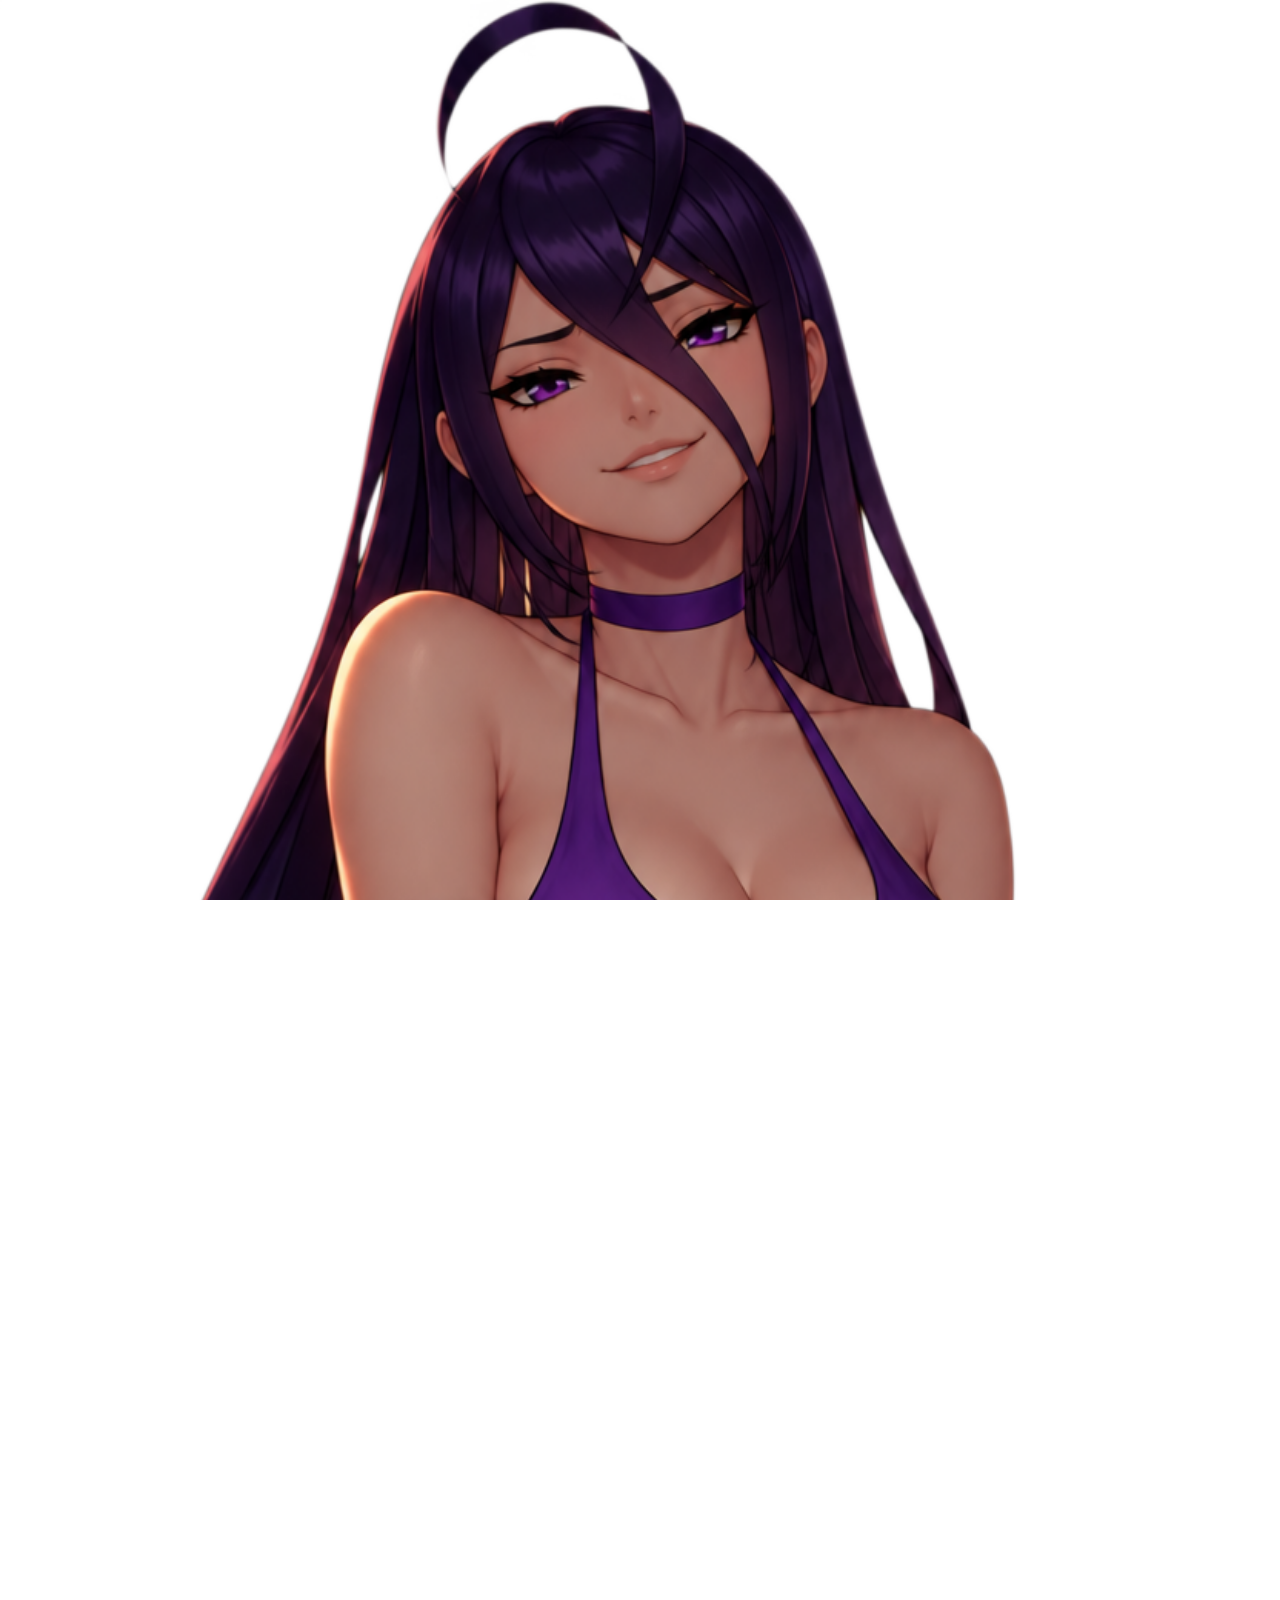
==== ui/avatar.html @ 6da130e4 "feat(avatar): single-frame reactions wired to the phrase bank - manifest maps each state to one PNG;" ====
<!doctype html>
<html lang="en">
  <head>
    <meta charset="utf-8" />
    <meta name="viewport" content="width=device-width, initial-scale=1" />
    <title>nerea avatar</title>
    <link rel="stylesheet" href="avatar.css" />
  </head>
  <body>
    <div id="stage" class="stage" data-tauri-drag-region>
      <img id="sprite" class="sprite" alt="Nerea" draggable="false" />
      <p id="subtitle" class="subtitle" hidden></p>
    </div>
    <script type="module" src="avatar.js"></script>
  </body>
</html>
---- ui/avatar.css ----
html,
body {
  margin: 0;
  height: 100%;
  background: transparent;
  overflow: hidden;
  user-select: none;
  cursor: grab;
}

.stage {
  display: grid;
  place-items: end center;
  height: 100%;
  background: transparent;
}

.stage:active {
  cursor: grabbing;
}

.sprite {
  display: block;
  width: 100%;
  height: 100%;
  object-fit: contain;
  object-position: bottom center;
  pointer-events: none;
  -webkit-user-drag: none;
}

/* Keep the frame anchored to the seat line while it swaps. */
.sprite[data-state="error"] {
  opacity: 0.92;
}

/* If the frames cannot be loaded, show a shape instead of an empty window. */
.stage[data-fallback="true"] .sprite {
  display: none;
}

.stage[data-fallback="true"]::after {
  content: "";
  width: 58%;
  height: 52%;
  border-radius: 46% 46% 6px 6px;
  background: #1f2b33;
  border-bottom: 3px solid #2ec4b6;
  align-self: end;
  justify-self: center;
}

/* Score of the line she just said, so a spontaneous remark is readable. */
.subtitle {
  position: absolute;
  left: 4px;
  right: 4px;
  bottom: 4px;
  margin: 0;
  padding: 4px 6px;
  border-radius: 6px;
  background: rgba(13, 19, 23, 0.88);
  border-left: 2px solid #2ec4b6;
  color: #e3ebf0;
  font-family: system-ui, "Segoe UI", Roboto, sans-serif;
  font-size: 10.5px;
  line-height: 1.35;
  max-height: 46px;
  overflow: hidden;
  pointer-events: none;
}
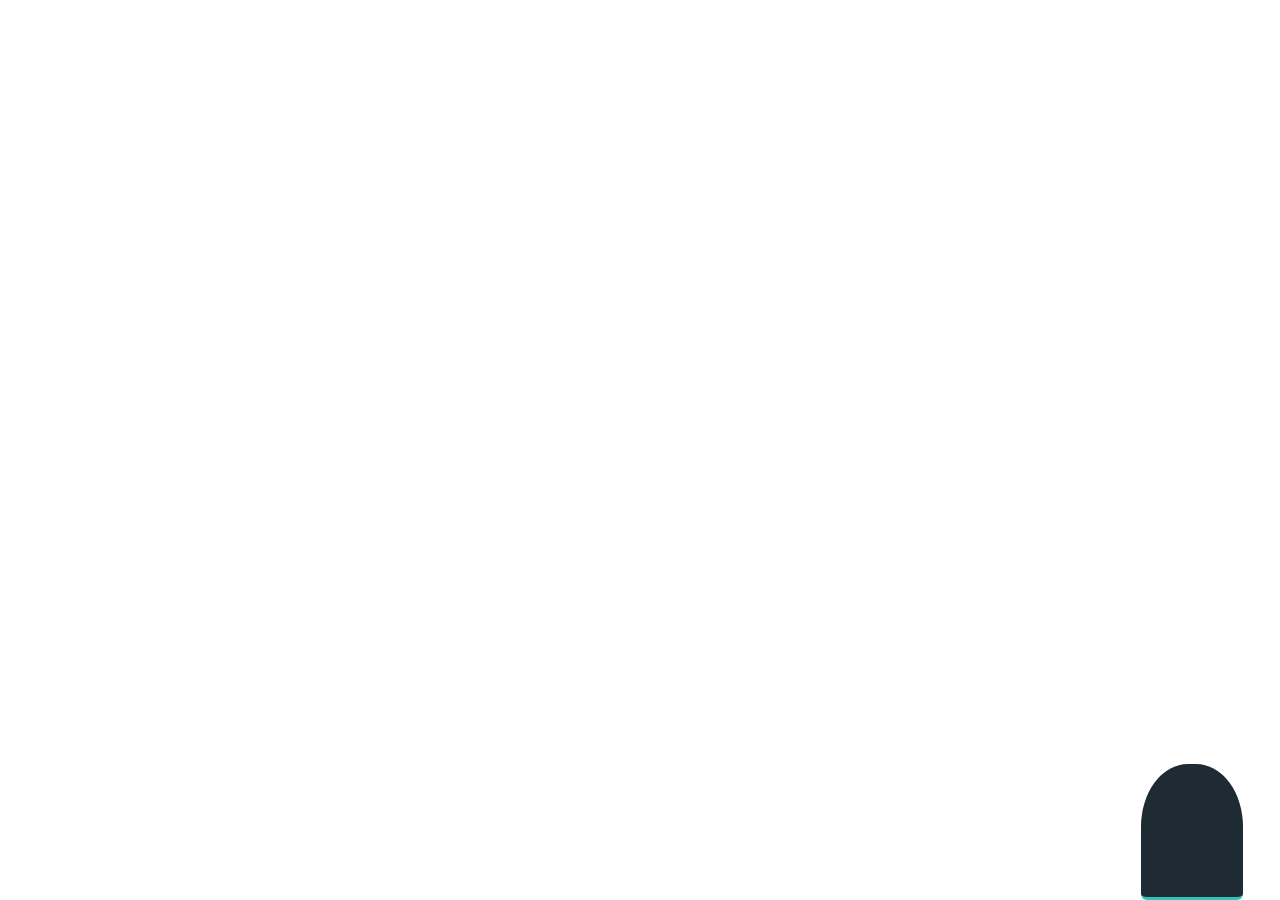
==== commit 943082f3: "feat(desktop): one window with the chat attached to her portrait - the panel lives in the avatar win" ====
--- a/ui/avatar.html
+++ b/ui/avatar.html
@@ -1,5 +1,5 @@
 <!doctype html>
-<html lang="en">
+<html lang="es">
   <head>
     <meta charset="utf-8" />
     <meta name="viewport" content="width=device-width, initial-scale=1" />
@@ -7,8 +7,37 @@
     <link rel="stylesheet" href="avatar.css" />
   </head>
   <body>
-    <div id="stage" class="stage" data-tauri-drag-region>
-      <img id="sprite" class="sprite" alt="Nerea" draggable="false" />
+    <div id="stage" class="stage" data-panel="closed">
+      <section id="panel" class="panel" hidden aria-label="Chat con Nerea">
+        <header class="bar">
+          <span class="name">nerea</span>
+          <button id="menu-button" class="icon" type="button" title="Opciones" aria-expanded="false">⋯</button>
+          <button id="close-button" class="icon" type="button" title="Cerrar (Esc)">✕</button>
+        </header>
+
+        <nav id="menu" class="menu" hidden>
+          <button type="button" data-action="history">Historial completo</button>
+          <button type="button" data-action="dock">Anclar a la ventana</button>
+          <button type="button" data-action="reset">Borrar memoria</button>
+          <button type="button" data-action="quit">Cerrar Nerea</button>
+        </nav>
+
+        <div id="log" class="log" aria-live="polite">
+          <p class="empty">Todavía no hablamos de nada.</p>
+        </div>
+
+        <form id="composer" class="composer">
+          <label class="sr-only" for="prompt">Mensaje</label>
+          <input id="prompt" type="text" placeholder="Decile algo…" autocomplete="off" />
+          <button id="send" class="send" type="submit" title="Enviar">↵</button>
+          <button id="stop" class="icon" type="button" title="Detener" hidden>■</button>
+        </form>
+      </section>
+
+      <div id="grip" class="grip" data-tauri-drag-region>
+        <img id="sprite" class="sprite" alt="Nerea" draggable="false" />
+      </div>
+
       <p id="subtitle" class="subtitle" hidden></p>
     </div>
     <script type="module" src="avatar.js"></script>
--- a/ui/avatar.css
+++ b/ui/avatar.css
@@ -1,3 +1,12 @@
+:root {
+  --panel: #101a1f;
+  --panel-soft: #16232a;
+  --line: #223037;
+  --text: #e3ebf0;
+  --muted: #82979f;
+  --accent: #2ec4b6;
+}
+
 html,
 body {
   margin: 0;
@@ -5,17 +14,28 @@
   background: transparent;
   overflow: hidden;
   user-select: none;
+  font-family: system-ui, "Segoe UI", Roboto, sans-serif;
+  color: var(--text);
+}
+
+.stage {
+  position: relative;
+  width: 100%;
+  height: 100%;
+}
+
+/* Her portrait: exactly 176x256 at the bottom-right corner, so the closed
+   window covers nothing but her. Dragging starts here. */
+.grip {
+  position: absolute;
+  right: 0;
+  bottom: 0;
+  width: 176px;
+  height: 256px;
   cursor: grab;
 }
 
-.stage {
-  display: grid;
-  place-items: end center;
-  height: 100%;
-  background: transparent;
-}
-
-.stage:active {
+.grip:active {
   cursor: grabbing;
 }
 
@@ -29,43 +49,245 @@
   -webkit-user-drag: none;
 }
 
-/* Keep the frame anchored to the seat line while it swaps. */
-.sprite[data-state="error"] {
-  opacity: 0.92;
-}
-
-/* If the frames cannot be loaded, show a shape instead of an empty window. */
 .stage[data-fallback="true"] .sprite {
   display: none;
 }
 
-.stage[data-fallback="true"]::after {
+.stage[data-fallback="true"] .grip::after {
   content: "";
-  width: 58%;
+  position: absolute;
+  left: 21%;
+  right: 21%;
+  bottom: 0;
   height: 52%;
   border-radius: 46% 46% 6px 6px;
   background: #1f2b33;
-  border-bottom: 3px solid #2ec4b6;
-  align-self: end;
-  justify-self: center;
-}
-
-/* Score of the line she just said, so a spontaneous remark is readable. */
+  border-bottom: 3px solid var(--accent);
+}
+
+/* The chat lives in the area the window grows into: everything except her. */
+.panel {
+  position: absolute;
+  top: 0;
+  left: 0;
+  bottom: 0;
+  width: calc(100% - 176px);
+  display: flex;
+  flex-direction: column;
+  gap: 10px;
+  padding: 14px 14px 12px;
+  box-sizing: border-box;
+  background: #0e151a;
+  border: 1px solid #26363f;
+  border-right: 0;
+  border-radius: 14px 0 0 14px;
+}
+
+/* The little tail that points at her, so the card reads as her speech. */
+.panel::after {
+  content: "";
+  position: absolute;
+  right: -8px;
+  bottom: 34px;
+  width: 0;
+  height: 0;
+  border-top: 9px solid transparent;
+  border-bottom: 9px solid transparent;
+  border-left: 9px solid #0e151a;
+}
+
+.panel[hidden] {
+  display: none;
+}
+
+.bar {
+  display: flex;
+  align-items: center;
+  gap: 6px;
+  flex: 0 0 auto;
+}
+
+.name {
+  flex: 1;
+  font-size: 12.5px;
+  letter-spacing: 0.14em;
+  text-transform: uppercase;
+  color: var(--muted);
+}
+
+.icon,
+.send {
+  width: 26px;
+  height: 26px;
+  flex: 0 0 auto;
+  border: 1px solid var(--line);
+  border-radius: 6px;
+  background: var(--panel-soft);
+  color: var(--text);
+  font-size: 13px;
+  line-height: 1;
+  cursor: pointer;
+}
+
+.icon:hover,
+.send:hover {
+  border-color: var(--accent);
+  color: var(--accent);
+}
+
+.send {
+  border-color: #1d5f5a;
+  background: #12312f;
+  color: var(--accent);
+}
+
+.menu {
+  display: flex;
+  flex-direction: column;
+  gap: 2px;
+  padding: 4px;
+  border: 1px solid var(--line);
+  border-radius: 8px;
+  background: var(--panel-soft);
+  flex: 0 0 auto;
+}
+
+.menu[hidden] {
+  display: none;
+}
+
+.menu button {
+  padding: 8px 10px;
+  border: 0;
+  border-radius: 6px;
+  background: transparent;
+  color: var(--text);
+  font-size: 13.5px;
+  text-align: left;
+  cursor: pointer;
+  font-family: inherit;
+}
+
+.menu button:hover {
+  background: #1d2f37;
+  color: var(--accent);
+}
+
+.log {
+  flex: 1 1 auto;
+  display: flex;
+  flex-direction: column;
+  gap: 8px;
+  overflow-y: auto;
+  overflow-x: hidden;
+  scrollbar-width: thin;
+  scrollbar-color: var(--line) transparent;
+  padding-right: 2px;
+}
+
+.empty {
+  margin: 0;
+  color: var(--muted);
+  font-size: 13px;
+  font-style: italic;
+}
+
+.bubble {
+  max-width: 92%;
+  margin: 0;
+  padding: 9px 11px;
+  border-radius: 11px;
+  font-size: 14px;
+  line-height: 1.55;
+  white-space: pre-wrap;
+  overflow-wrap: anywhere;
+  user-select: text;
+}
+
+.bubble.user {
+  align-self: flex-end;
+  background: #1a3b45;
+  border: 1px solid #245563;
+  border-bottom-right-radius: 4px;
+}
+
+.bubble.nerea {
+  align-self: flex-start;
+  background: #18262e;
+  border: 1px solid #26363f;
+  border-bottom-left-radius: 4px;
+}
+
+.bubble.murmur {
+  align-self: flex-start;
+  padding: 0 2px;
+  background: transparent;
+  border: 0;
+  color: var(--muted);
+  font-size: 13px;
+  font-style: italic;
+}
+
+.bubble.failed {
+  border-color: #6b2c2c;
+  background: #2a1717;
+  color: #f3c7c7;
+}
+
+.composer {
+  display: flex;
+  gap: 4px;
+  flex: 0 0 auto;
+}
+
+.composer input {
+  flex: 1;
+  min-width: 0;
+  padding: 9px 11px;
+  border: 1px solid var(--line);
+  border-radius: 9px;
+  background: #18262e;
+  color: var(--text);
+  font-family: inherit;
+  font-size: 14px;
+  outline: none;
+}
+
+.composer input:focus {
+  border-color: var(--accent);
+}
+
+.composer input:disabled {
+  opacity: 0.6;
+}
+
+.sr-only {
+  position: absolute;
+  width: 1px;
+  height: 1px;
+  overflow: hidden;
+  clip-path: inset(50%);
+}
+
+/* The line she just said, readable at her feet. */
 .subtitle {
   position: absolute;
-  left: 4px;
   right: 4px;
   bottom: 4px;
+  width: 170px;
   margin: 0;
   padding: 4px 6px;
   border-radius: 6px;
-  background: rgba(13, 19, 23, 0.88);
-  border-left: 2px solid #2ec4b6;
-  color: #e3ebf0;
-  font-family: system-ui, "Segoe UI", Roboto, sans-serif;
-  font-size: 10.5px;
-  line-height: 1.35;
-  max-height: 46px;
+  background: rgba(13, 19, 23, 0.9);
+  border-left: 2px solid var(--accent);
+  color: var(--text);
+  font-size: 11.5px;
+  line-height: 1.4;
+  max-height: 58px;
   overflow: hidden;
   pointer-events: none;
 }
+
+.subtitle[hidden] {
+  display: none;
+}
